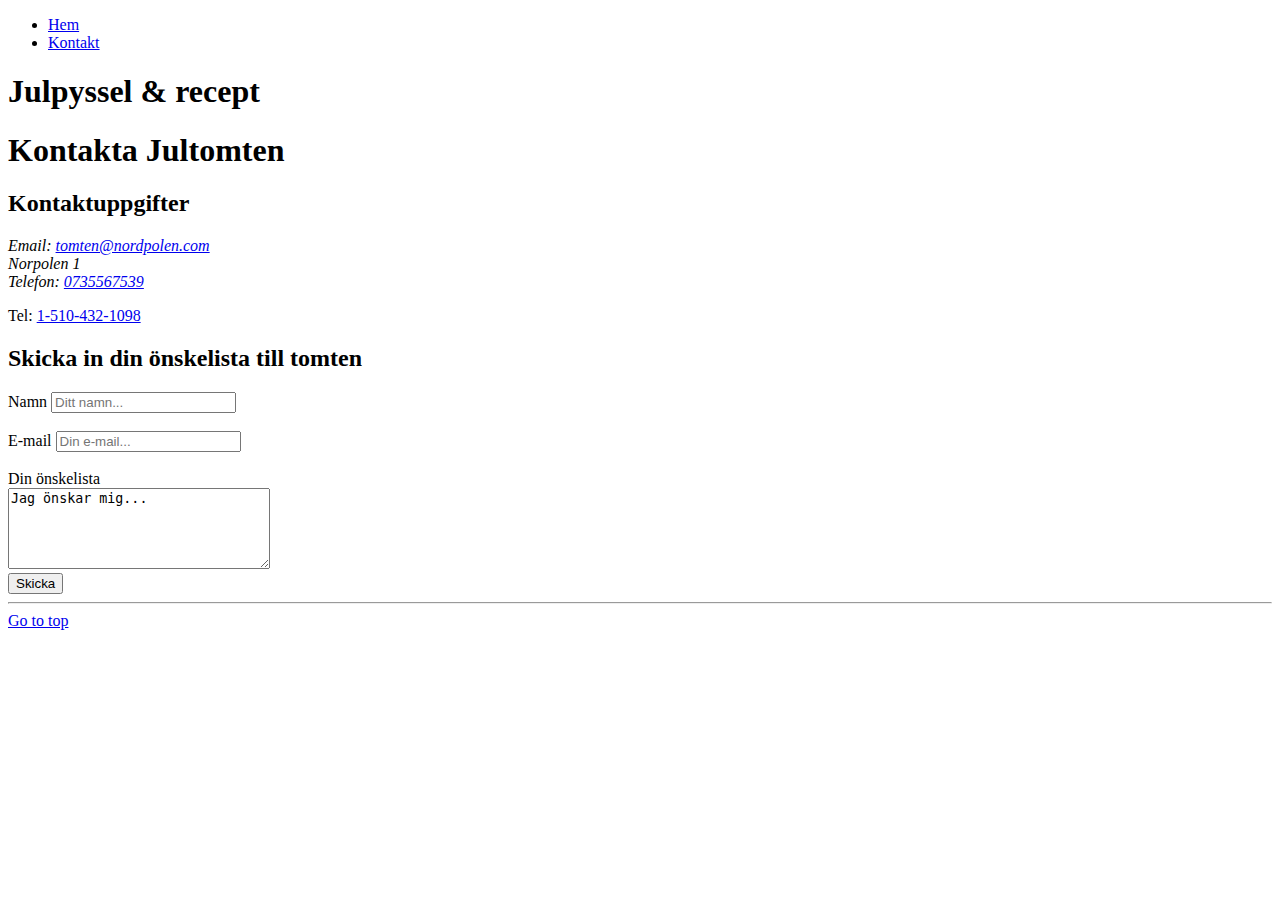
==== contact.html @ 0e09b45f "Adding all files" ====
<!DOCTYPE html>
<html lang="en">
  <head>
    <meta charset="UTF-8" />
    <meta name="viewport" content="width=device-width, initial-scale=1.0" />
    <meta http-equiv="X-UA-Compatible" content="ie=edge" />
    <link rel="stylesheet" href="style.css" />
    <title>Dog - Blog</title>
  </head>
  <body>
    <header id="top">
      <nav>
        <ul>
          <li><a href="./">Hem</a></li>
          <li><a href="./contact.html">Kontakt</a></li>
        </ul>
      </nav>

      <h1>Julpyssel & recept</h1>
    </header>

    <main>
      <h1>Kontakta Jultomten</h1>
      <section>
        <h2>Kontaktuppgifter</h2>

        <address>
          Email:
          <a href="mailto:soderblom.matilda@gmail.com">tomten@nordpolen.com</a
          ><br />
          Norpolen 1 <br />
          Telefon: <a href="tel:+46735567539">0735567539</a>
        </address>
        <p>Tel: <a href="tel:1-510-432-1098">1-510-432-1098</a></p>
      </section>
      <section>
        <h2>Skicka in din önskelista till tomten</h2>
        <!-- Kontaktformulär -->
        <form action="https://formspree.io/xqkklrgj" method="POST">
          <label for="name"
            >Namn
            <input
              type="text"
              name="First Name"
              id="name"
              required
              placeholder="Ditt namn..."
            />
          </label>
          <br /><br />
          <label for="email"
            >E-mail
            <input
              type="email"
              name="Email Address"
              id="email"
              required
              placeholder="Din e-mail..."
            />
          </label>
          <br /><br />
          <label for="message"
            >Din önskelista
            <br />
            <textarea name="Text Message" id="message" cols="30" rows="5">
Jag önskar mig...</textarea
            >
          </label>
          <br />
          <button type="submit">Skicka</button>
        </form>
      </section>
    </main>

    <footer>
      <hr />
      <a href="#top">Go to top</a>
    </footer>
  </body>
</html>
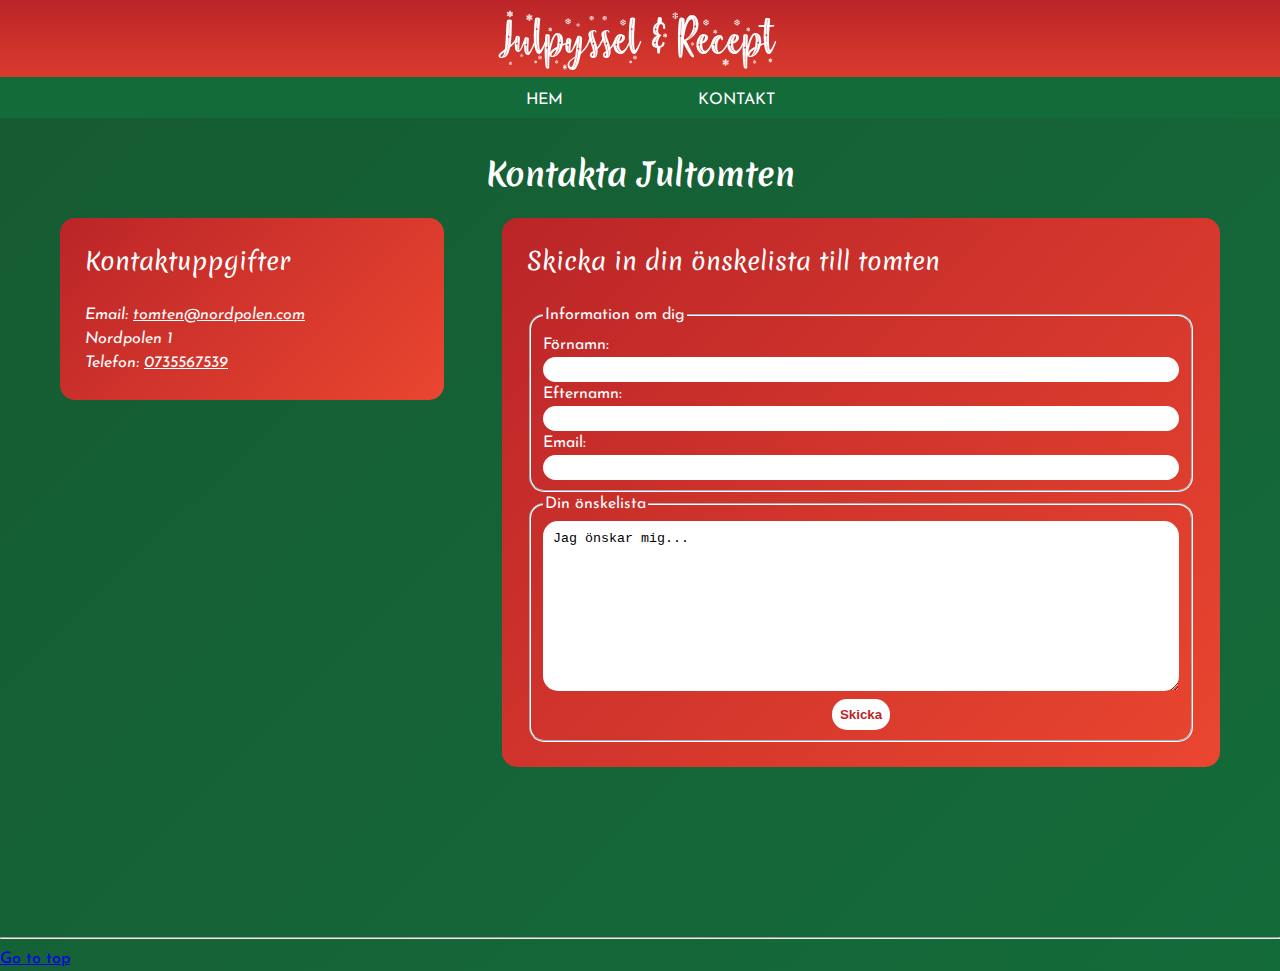
==== commit 15b6180d: "Did some styling" ====
--- a/contact.html
+++ b/contact.html
@@ -5,69 +5,68 @@
     <meta name="viewport" content="width=device-width, initial-scale=1.0" />
     <meta http-equiv="X-UA-Compatible" content="ie=edge" />
     <link rel="stylesheet" href="style.css" />
-    <title>Dog - Blog</title>
+    <link
+      href="https://fonts.googleapis.com/css?family=Josefin+Sans&display=swap"
+      rel="stylesheet"
+    />
+    <link
+      href="https://fonts.googleapis.com/css?family=Merienda+One|Merienda:400,700&display=swap"
+      rel="stylesheet"
+    />
+
+    <title>Julpyssel & Recept</title>
   </head>
   <body>
     <header id="top">
+      <h1>Julpyssel & Recept</h1>
       <nav>
         <ul>
           <li><a href="./">Hem</a></li>
           <li><a href="./contact.html">Kontakt</a></li>
         </ul>
       </nav>
-
-      <h1>Julpyssel & recept</h1>
     </header>
 
-    <main>
-      <h1>Kontakta Jultomten</h1>
-      <section>
-        <h2>Kontaktuppgifter</h2>
+    <main id="main-wrapper-contact">
+      <h2>Kontakta Jultomten</h2>
+      <section id="contact-section">
+        <aside>
+          <h3>Kontaktuppgifter</h3>
 
-        <address>
-          Email:
-          <a href="mailto:soderblom.matilda@gmail.com">tomten@nordpolen.com</a
-          ><br />
-          Norpolen 1 <br />
-          Telefon: <a href="tel:+46735567539">0735567539</a>
-        </address>
-        <p>Tel: <a href="tel:1-510-432-1098">1-510-432-1098</a></p>
-      </section>
-      <section>
-        <h2>Skicka in din önskelista till tomten</h2>
+          <address>
+            Email:
+            <a href="mailto:soderblom.matilda@gmail.com">tomten@nordpolen.com</a
+            ><br />
+            Nordpolen 1 <br />
+            Telefon: <a href="tel:+46735567539">0735567539</a>
+          </address>
+        </aside>
+
         <!-- Kontaktformulär -->
-        <form action="https://formspree.io/xqkklrgj" method="POST">
-          <label for="name"
-            >Namn
-            <input
-              type="text"
-              name="First Name"
-              id="name"
-              required
-              placeholder="Ditt namn..."
-            />
-          </label>
-          <br /><br />
-          <label for="email"
-            >E-mail
-            <input
-              type="email"
-              name="Email Address"
-              id="email"
-              required
-              placeholder="Din e-mail..."
-            />
-          </label>
-          <br /><br />
-          <label for="message"
-            >Din önskelista
-            <br />
-            <textarea name="Text Message" id="message" cols="30" rows="5">
+        <form action="https://formspree.io/xyyyprbq" method="POST">
+          <h3>Skicka in din önskelista till tomten</h3>
+          <fieldset>
+            <legend>Information om dig</legend>
+            <label for="first_name">
+              Förnamn:
+              <input type="text" name="first name" id="first_name" />
+            </label>
+            <label for="last_name">
+              Efternamn:
+              <input type="text" name="last name" id="last_name" />
+            </label>
+            <label for="email">
+              Email:
+              <input type="email" name="email" id="email" />
+            </label>
+          </fieldset>
+          <fieldset>
+            <legend>Din önskelista</legend>
+            <textarea name="wishlist" id="wishlist" cols="30" rows="10">
 Jag önskar mig...</textarea
             >
-          </label>
-          <br />
-          <button type="submit">Skicka</button>
+            <button type="submit">Skicka</button>
+          </fieldset>
         </form>
       </section>
     </main>
--- a/style.css
+++ b/style.css
@@ -0,0 +1,217 @@
+@font-face {
+  font-family: "The Perfect Christmas";
+  src: url("fonts/ThePerfectChristmas.woff2") format("woff2"),
+    url("fonts/ThePerfectChristmas.woff") format("woff");
+  font-weight: normal;
+  font-style: normal;
+}
+@font-face {
+  font-family: "Little Santa Flake";
+  src: url("fonts/LittleSantaFlake.woff2") format("woff2"),
+    url("fonts/LittleSantaFlake.woff") format("woff");
+  font-weight: normal;
+  font-style: normal;
+}
+
+* {
+  box-sizing: border-box;
+}
+body {
+  margin: 0;
+  padding: 0;
+  font-family: "Josefin Sans", sans-serif;
+  font-weight: 400;
+  font-style: normal;
+  line-height: 1.5;
+  color: rgb(255, 255, 255);
+  font-size: 16px;
+  background: linear-gradient(-45deg, #146b3a, #165b33);
+}
+header {
+  width: 100%;
+  position: fixed;
+  top: 0;
+  background: linear-gradient(#bb2528, #ea4630);
+}
+nav a {
+  text-decoration: none;
+  color: white;
+  text-transform: uppercase;
+}
+img {
+  display: block;
+  max-width: 100%;
+  width: 100%;
+  height: 300px;
+  object-fit: cover;
+}
+
+nav {
+  display: flex;
+  justify-content: center;
+  background: #146b3a;
+  padding: 15px 0 10px 0;
+}
+nav ul {
+  list-style: none;
+  display: flex;
+  justify-content: space-around;
+  padding: 0;
+  flex-basis: 30%;
+  margin: 0;
+}
+
+nav li {
+  flex-basis: 50%;
+  text-align: center;
+  line-height: 1;
+}
+
+aside {
+  padding: 20px;
+  flex: 1;
+  background: linear-gradient(-45deg, #ea4630, #bb2528);
+  border-radius: 15px;
+  height: fit-content;
+}
+
+main {
+  margin: 150px auto;
+  max-width: 1200px;
+}
+#main-wrapper-home,
+#contact-section {
+  display: flex;
+  justify-content: space-around;
+}
+#contact-section aside {
+  padding-top: 0;
+}
+#main-wrapper-contact {
+  margin-top: 150px;
+}
+#contact-section {
+  padding-top: 0;
+}
+section {
+  padding: 20px;
+}
+#article-section {
+  flex: 4;
+  padding-bottom: 0;
+  padding-top: 0;
+}
+#article-section h2 {
+  margin-top: 0;
+}
+article {
+  background: linear-gradient(-45deg, #ea4630, #bb2528);
+  padding: 25px;
+  border-radius: 15px;
+}
+article + article {
+  margin-top: 20px;
+}
+
+#main-wrapper-contact h2 {
+  margin: 0;
+}
+
+h1 {
+  /* font-family: "Amatic SC", cursive; */
+  font-family: "The Perfect Christmas", cursive;
+  font-weight: normal;
+  font-style: normal;
+  font-size: 4rem;
+  width: 100%;
+  text-align: center;
+  color: white;
+  margin: 0;
+  line-height: 1.2;
+}
+h2 {
+  /* font-family: "Little Santa Flake";
+  font-weight: normal;
+  font-style: normal; */
+  /* font-family: "The Perfect Christmas", cursive;
+  font-weight: normal;
+  font-style: normal; */
+  font-family: "Merienda", cursive;
+  font-weight: 700;
+  font-size: 2rem;
+}
+aside h2 {
+  font-size: 1.6rem;
+}
+h3 {
+  font-family: "Merienda", cursive;
+  font-weight: 400;
+  font-size: 1.5rem;
+}
+aside ol,
+aside ul {
+  padding-left: 15px;
+}
+
+/* Kontakt */
+
+#main-wrapper-contact form {
+  background: linear-gradient(-45deg, #ea4630, #bb2528);
+  padding: 25px;
+  border-radius: 15px;
+  flex: 2;
+}
+#main-wrapper-contact h2 {
+  text-align: center;
+  margin-bottom: 20px;
+}
+form h3,
+#main-wrapper-contact aside h3 {
+  margin-top: 0;
+}
+fieldset {
+  border-color: white;
+  border-radius: 15px;
+}
+#main-wrapper-contact label {
+  display: block;
+  width: 100%;
+}
+#main-wrapper-contact input {
+  box-sizing: border-box;
+
+  border-radius: 15px;
+  border: none;
+  padding: 5px;
+  width: 100%;
+  display: block;
+}
+#main-wrapper-contact button {
+  display: block;
+  background: white;
+  border: none;
+  color: #bb2528;
+  margin-left: auto;
+  margin-right: auto;
+  padding: 8px;
+  font-weight: bold;
+  border-radius: 15px;
+}
+textarea {
+  box-sizing: border-box;
+  width: 100%;
+  border: none;
+  border-radius: 15px;
+  padding: 10px;
+}
+#main-wrapper-contact aside {
+  flex: 1;
+  margin-right: 5%;
+  padding: 25px;
+}
+#main-wrapper-contact aside a {
+  color: white;
+}
+#contact-section {
+  justify-content: space-between;
+}
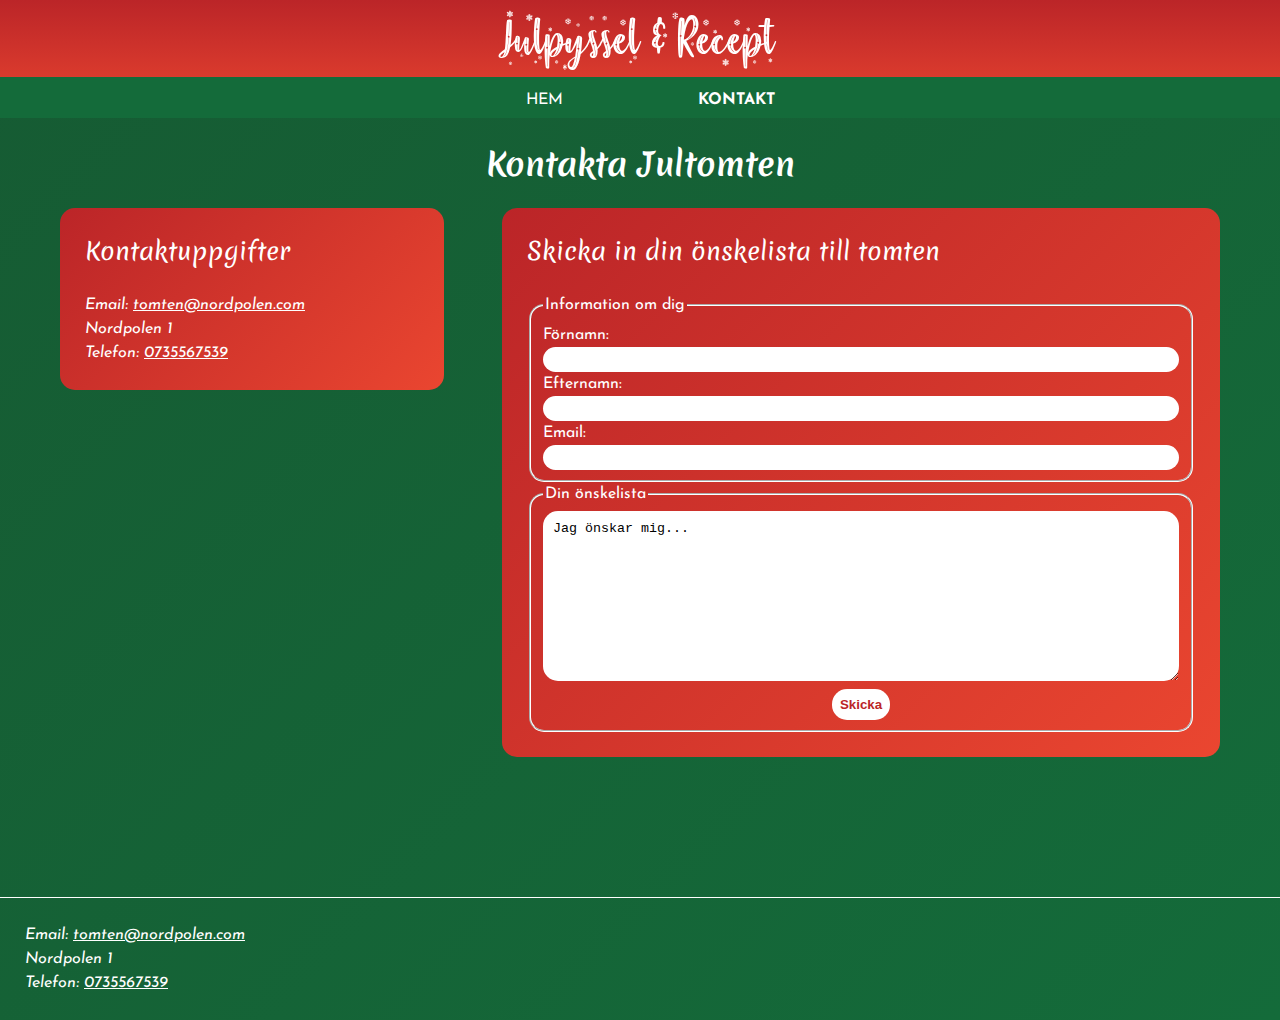
==== commit 051a1553: "Added media queries" ====
--- a/contact.html
+++ b/contact.html
@@ -10,26 +10,26 @@
       rel="stylesheet"
     />
     <link
-      href="https://fonts.googleapis.com/css?family=Merienda+One|Merienda:400,700&display=swap"
+      href="https://fonts.googleapis.com/css?family=Merienda:400,700&display=swap"
       rel="stylesheet"
     />
 
     <title>Julpyssel & Recept</title>
   </head>
   <body>
-    <header id="top">
+    <header>
       <h1>Julpyssel & Recept</h1>
       <nav>
         <ul>
           <li><a href="./">Hem</a></li>
-          <li><a href="./contact.html">Kontakt</a></li>
+          <li><a href="./contact.html" class="current_link">Kontakt</a></li>
         </ul>
       </nav>
     </header>
 
-    <main id="main-wrapper-contact">
-      <h2>Kontakta Jultomten</h2>
-      <section id="contact-section">
+    <main class="contact-page">
+      <section>
+        <h2>Kontakta Jultomten</h2>
         <aside>
           <h3>Kontaktuppgifter</h3>
 
@@ -72,8 +72,13 @@
     </main>
 
     <footer>
-      <hr />
-      <a href="#top">Go to top</a>
+      <address>
+        Email:
+        <a href="mailto:soderblom.matilda@gmail.com">tomten@nordpolen.com</a
+        ><br />
+        Nordpolen 1 <br />
+        Telefon: <a href="tel:+46735567539">0735567539</a>
+      </address>
     </footer>
   </body>
 </html>
--- a/style.css
+++ b/style.css
@@ -2,13 +2,6 @@
   font-family: "The Perfect Christmas";
   src: url("fonts/ThePerfectChristmas.woff2") format("woff2"),
     url("fonts/ThePerfectChristmas.woff") format("woff");
-  font-weight: normal;
-  font-style: normal;
-}
-@font-face {
-  font-family: "Little Santa Flake";
-  src: url("fonts/LittleSantaFlake.woff2") format("woff2"),
-    url("fonts/LittleSantaFlake.woff") format("woff");
   font-weight: normal;
   font-style: normal;
 }
@@ -38,11 +31,14 @@
   color: white;
   text-transform: uppercase;
 }
+.current_link {
+  font-weight: bold;
+}
 img {
   display: block;
   max-width: 100%;
   width: 100%;
-  height: 300px;
+  height: 50vw;
   object-fit: cover;
 }
 
@@ -65,43 +61,39 @@
   flex-basis: 50%;
   text-align: center;
   line-height: 1;
+  padding: 0 4% 0 4%;
 }
 
 aside {
   padding: 20px;
-  flex: 1;
+  margin: 3%;
   background: linear-gradient(-45deg, #ea4630, #bb2528);
   border-radius: 15px;
   height: fit-content;
 }
 
 main {
-  margin: 150px auto;
+  margin: 120px auto;
   max-width: 1200px;
 }
-#main-wrapper-home,
-#contact-section {
-  display: flex;
-  justify-content: space-around;
-}
-#contact-section aside {
+
+.homepage aside {
   padding-top: 0;
 }
-#main-wrapper-contact {
+.homepage aside h2 {
+  padding-top: 20px;
+}
+.homepage {
   margin-top: 150px;
 }
-#contact-section {
-  padding-top: 0;
+.homepage section {
+  padding: 0 3% 0 3%;
 }
 section {
   padding: 20px;
 }
-#article-section {
-  flex: 4;
-  padding-bottom: 0;
-  padding-top: 0;
-}
-#article-section h2 {
+
+.homepage section h2 {
   margin-top: 0;
 }
 article {
@@ -113,12 +105,7 @@
   margin-top: 20px;
 }
 
-#main-wrapper-contact h2 {
-  margin: 0;
-}
-
 h1 {
-  /* font-family: "Amatic SC", cursive; */
   font-family: "The Perfect Christmas", cursive;
   font-weight: normal;
   font-style: normal;
@@ -130,15 +117,15 @@
   line-height: 1.2;
 }
 h2 {
-  /* font-family: "Little Santa Flake";
-  font-weight: normal;
-  font-style: normal; */
-  /* font-family: "The Perfect Christmas", cursive;
-  font-weight: normal;
-  font-style: normal; */
   font-family: "Merienda", cursive;
   font-weight: 700;
   font-size: 2rem;
+}
+h3 {
+  margin-top: 0;
+}
+h4 {
+  font-size: 1.3rem;
 }
 aside h2 {
   font-size: 1.6rem;
@@ -153,40 +140,72 @@
   padding-left: 15px;
 }
 
-/* Kontakt */
-
-#main-wrapper-contact form {
+td,
+th,
+caption {
+  border: 1px solid white;
+  padding: 5px;
+}
+caption {
+  border-bottom: none;
+}
+
+th {
+  background: white;
+  color: #bb2528;
+}
+th + th {
+  border-left-color: #bb2528;
+  border-left-width: 2px;
+}
+table {
+  border-collapse: collapse;
+  width: 80%;
+  margin-left: auto;
+  margin-right: auto;
+  text-align: center;
+}
+
+footer {
+  padding: 25px;
+  border-top: 1px solid white;
+}
+
+/* contact page */
+.contact-page h2 {
+  margin: 0;
+}
+
+.contact-page form {
   background: linear-gradient(-45deg, #ea4630, #bb2528);
   padding: 25px;
   border-radius: 15px;
   flex: 2;
 }
-#main-wrapper-contact h2 {
+.contact-page h2 {
   text-align: center;
   margin-bottom: 20px;
 }
 form h3,
-#main-wrapper-contact aside h3 {
+.contact-page aside h3 {
   margin-top: 0;
 }
 fieldset {
   border-color: white;
   border-radius: 15px;
 }
-#main-wrapper-contact label {
-  display: block;
-  width: 100%;
-}
-#main-wrapper-contact input {
-  box-sizing: border-box;
-
+label {
+  display: block;
+  width: 100%;
+}
+input {
   border-radius: 15px;
   border: none;
   padding: 5px;
   width: 100%;
   display: block;
 }
-#main-wrapper-contact button {
+button {
   display: block;
   background: white;
   border: none;
@@ -198,20 +217,52 @@
   border-radius: 15px;
 }
 textarea {
-  box-sizing: border-box;
   width: 100%;
   border: none;
   border-radius: 15px;
   padding: 10px;
 }
-#main-wrapper-contact aside {
+.contact-page aside {
   flex: 1;
-  margin-right: 5%;
-  padding: 25px;
-}
-#main-wrapper-contact aside a {
+  margin: 0 0 20px 0;
+  padding: 25px;
+}
+address a {
   color: white;
 }
-#contact-section {
+.contact-page section {
   justify-content: space-between;
 }
+
+@media (min-width: 800px) {
+  .contact-page h2 {
+    flex: 1 1 100%;
+  }
+  table {
+    width: 70%;
+  }
+  aside {
+    flex: 1;
+  }
+  .homepage section {
+    flex: 4;
+    padding: 0 20px 0 20px;
+  }
+  .homepage aside {
+    margin-top: 0;
+  }
+  .homepage,
+  .contact-page section {
+    display: flex;
+    justify-content: space-around;
+  }
+  img {
+    height: 300px;
+  }
+  .contact-page aside {
+    margin-right: 5%;
+  }
+  .contact-page section {
+    flex-wrap: wrap;
+  }
+}
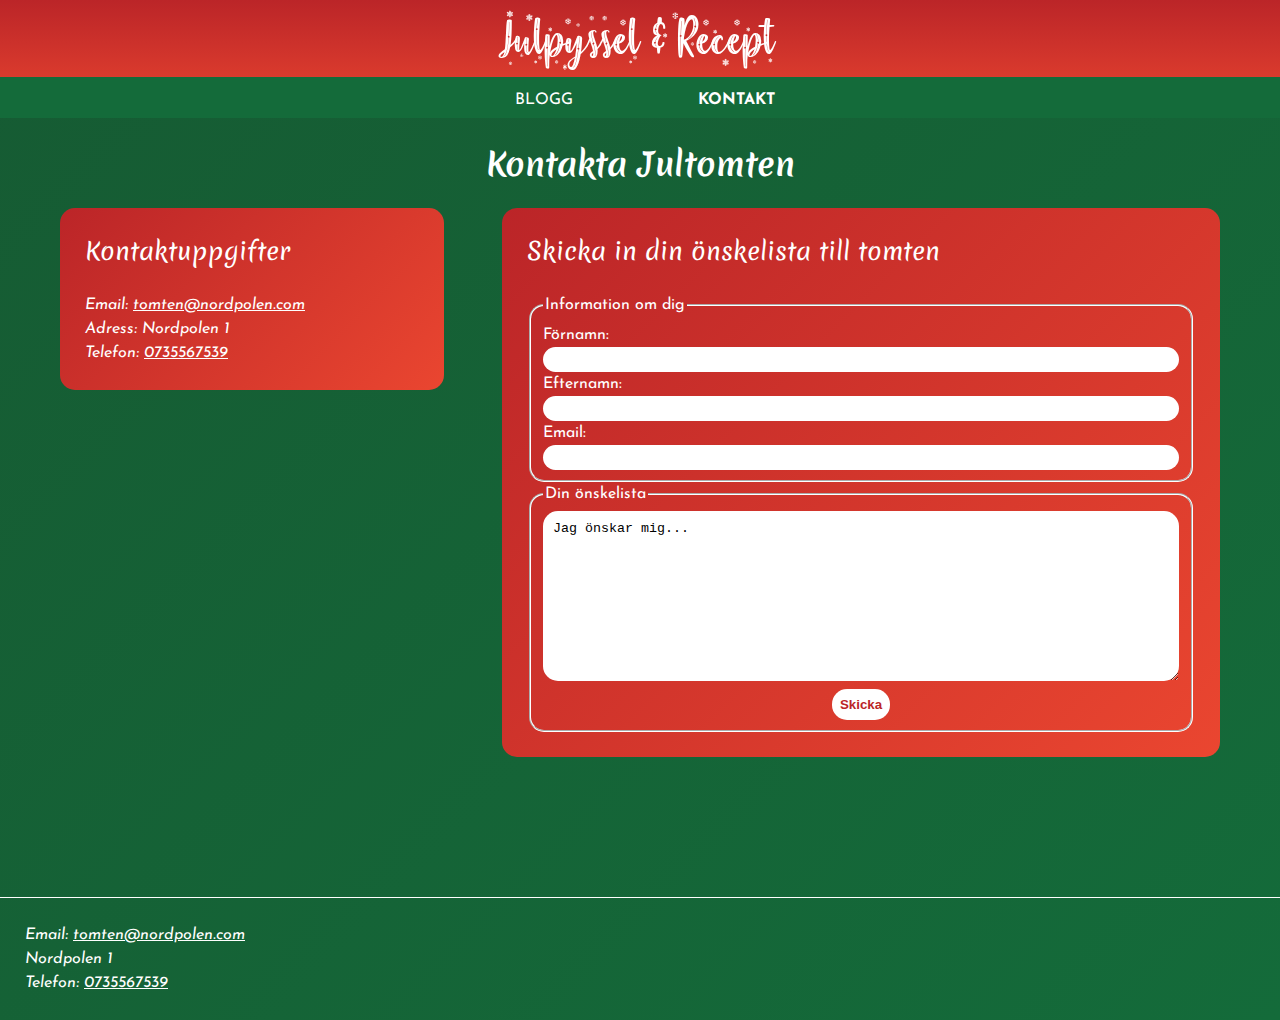
==== commit 2580d912: "Changed the name of a page in navigation" ====
--- a/contact.html
+++ b/contact.html
@@ -21,7 +21,7 @@
       <h1>Julpyssel & Recept</h1>
       <nav>
         <ul>
-          <li><a href="./">Hem</a></li>
+          <li><a href="./">Blogg</a></li>
           <li><a href="./contact.html" class="current_link">Kontakt</a></li>
         </ul>
       </nav>
@@ -37,7 +37,7 @@
             Email:
             <a href="mailto:soderblom.matilda@gmail.com">tomten@nordpolen.com</a
             ><br />
-            Nordpolen 1 <br />
+            Adress: Nordpolen 1 <br />
             Telefon: <a href="tel:+46735567539">0735567539</a>
           </address>
         </aside>
--- a/style.css
+++ b/style.css
@@ -140,6 +140,7 @@
   padding-left: 15px;
 }
 
+/* Table */
 td,
 th,
 caption {
